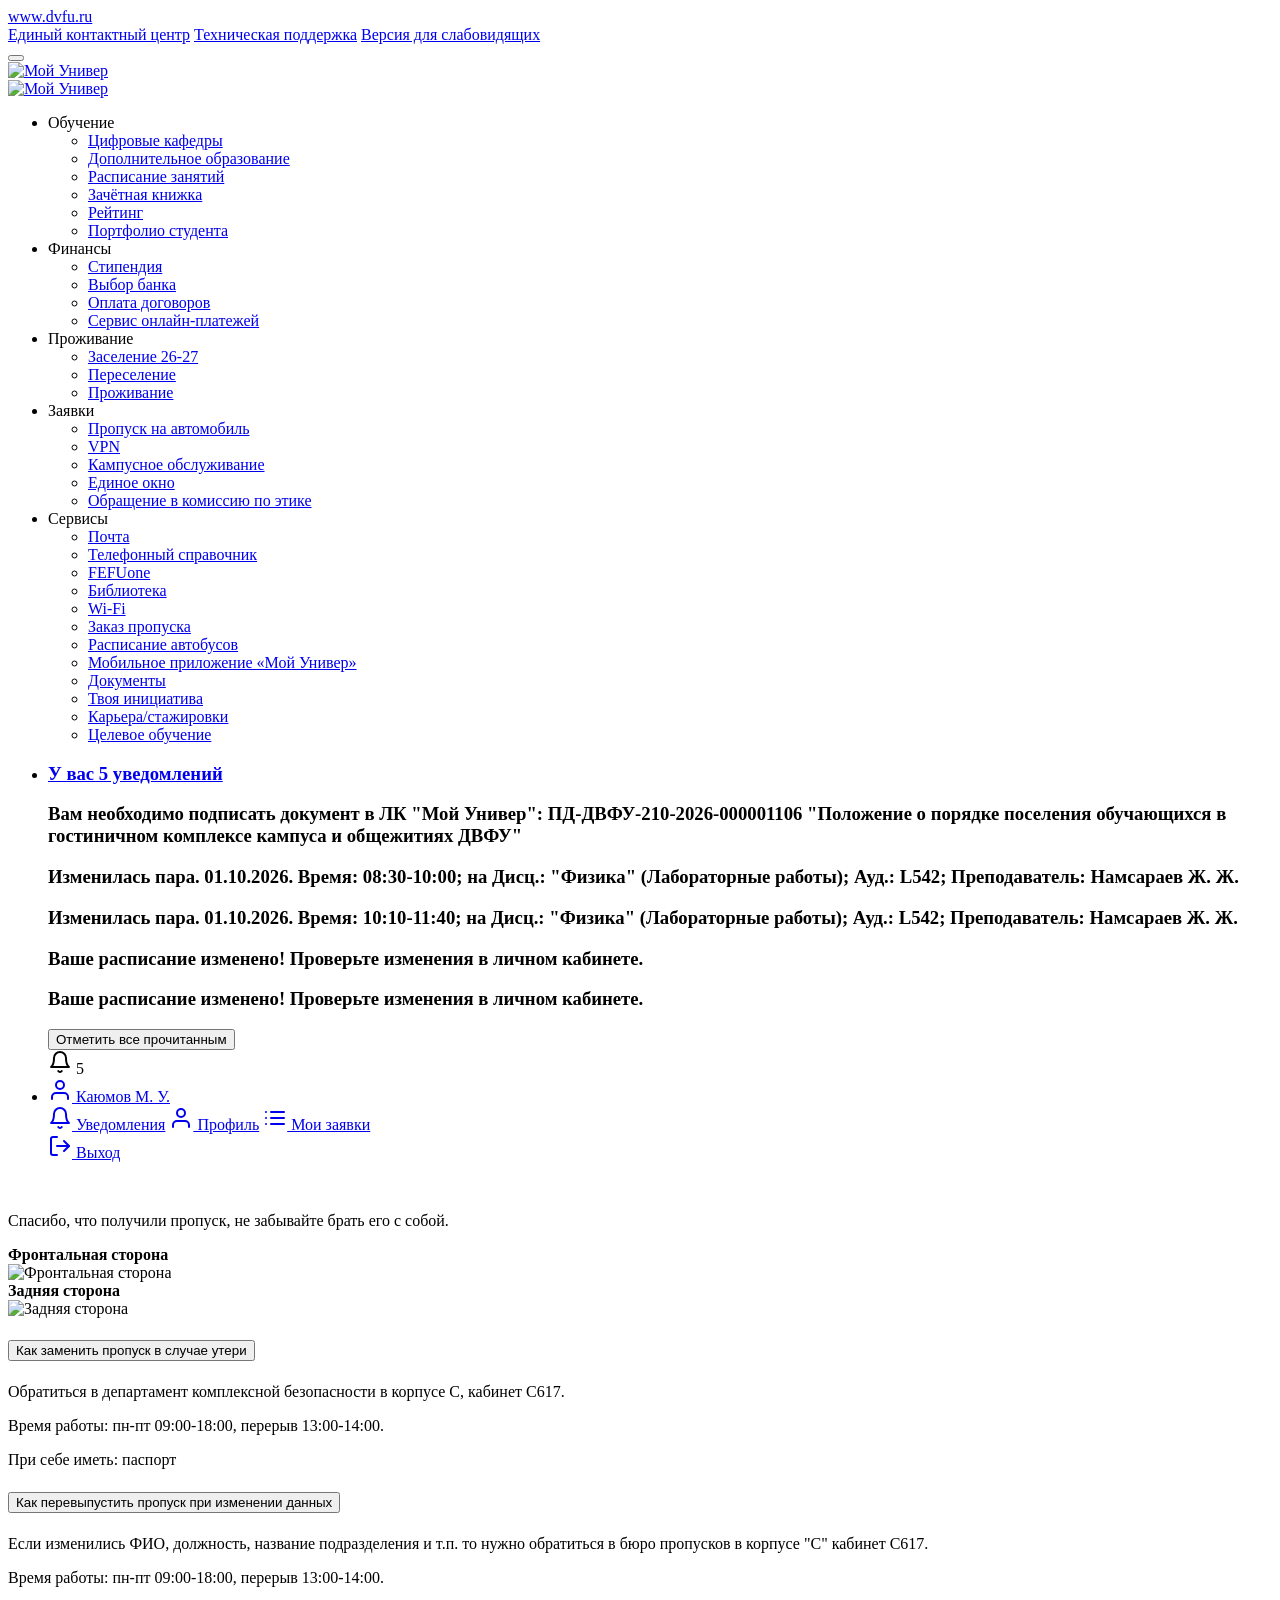
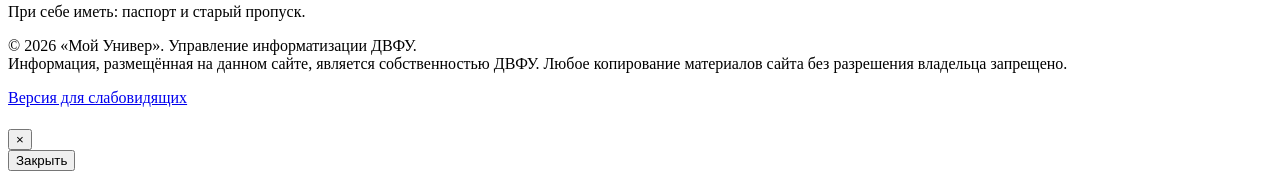
==== index.html @ 3e3458f2 "Add files via upload" ====
<!DOCTYPE html>
<!-- saved from url=(0027)https://univer.dvfu.ru/pass -->
<html lang="ru"><head><meta http-equiv="Content-Type" content="text/html; charset=UTF-8"><script crossorigin="anonymous" src="tag_phono.js.Без названия" type="text/javascript" charset="utf-8" async=""></script>
    <meta http-equiv="X-UA-Compatible" content="IE=edge">

<meta name="viewport" content="width=device-width, initial-scale=1">
<link rel="apple-touch-icon" href="https://univer.dvfu.ru/favicon/android-app-icon.webp?v=wAXxPe8bK4">
<link rel="shortcut icon" type="image/x-icon" href="https://univer.dvfu.ru/favicon/favicon.ico?v=wAXxPe8bK4">
<link rel="icon" type="image/png" sizes="16x16" href="https://univer.dvfu.ru/favicon/favicon-16x16.png?v=wAXxPe8bK4">
<link rel="icon" type="image/png" sizes="32x32" href="https://univer.dvfu.ru/favicon/favicon-32x32.png?v=wAXxPe8bK4">
<link rel="icon" type="image/png" sizes="48x48" href="https://univer.dvfu.ru/favicon/favicon-48x48.png?v=wAXxPe8bK4">
<link rel="manifest" href="https://univer.dvfu.ru/favicon/site.webmanifest?v=wAXxPe8bK4">
<link rel="mask-icon" href="https://univer.dvfu.ru/favicon/safari-pinned-tab.svg?v=wAXxPe8bK4" color="#5bbad5">
<meta name="apple-mobile-web-app-title" content="Мой Универ">
<meta name="application-name" content="Мой Универ">
<meta name="msapplication-TileColor" content="#2b5797">
<meta name="msapplication-TileImage" content="/favicon/mstile-144x144.png?v=wAXxPe8bK4">
<meta name="theme-color" content="#ffffff">

<meta name="apple-itunes-app" content="app-id=1508108372">
<meta name="google-play-app" content="app-id=ru.dvfu.univermobile">
<meta name="viewport" content="width=device-width, initial-scale=1.0">
<link rel="android-touch-icon" href="https://univer.dvfu.ru/favicon/android-app-icon.webp?v=wAXxPe8bK4">
<title>Заказ пропусков</title>
    <meta name="csrf-param" content="_csrf_univer">
<meta name="csrf-token" content="DhDK3BDTwo1YZ-ORT3SPl5rgvos4eOPuRotd60pSkncjJ4CXVOG74zYi0-AnIcDZ87_yym48vKp1-gXGcx32JA==">
    <link href="bootstrap.css" rel="stylesheet">
<link href="app.css" rel="stylesheet">
<link href="app(1).css" rel="stylesheet">
<link href="notification.css" rel="stylesheet">
<script type="text/javascript" async="" id="tmr-code" src="code.js.Без названия"></script><script async="" src="tag.js.Без названия"></script><script>var appOptions = {"notificationUrl":"https:\/\/notify-univer.dvfu.ru\/api\/v1\/notifications","r":["undergraduate"],"t":"eyJ0eXAiOiJKV1QiLCJhbGciOiJIUzI1NiJ9.eyJpYXQiOjE3OTE1MTMzODkuMTMyODM4LCJleHAiOjE3OTQxMDUzODksInVpZCI6NzM0MDMsInVzZXJuYW1lIjoia2F5dW1vdi5tdSIsInJvbGUiOiJhZG1pbiJ9.lB9wcrH3obfZoJ7a_iu6ZNOixIIMRRK_t32tGIq1J4Y"};</script><style type="text/css">
.vue-modal-top,
.vue-modal-bottom,
.vue-modal-left,
.vue-modal-right,
.vue-modal-topRight,
.vue-modal-topLeft,
.vue-modal-bottomLeft,
.vue-modal-bottomRight {
  display: block;
  overflow: hidden;
  position: absolute;
  background: transparent;
  z-index: 9999999;
}
.vue-modal-topRight,
.vue-modal-topLeft,
.vue-modal-bottomLeft,
.vue-modal-bottomRight {
  width: 12px;
  height: 12px;
}
.vue-modal-top {
  right: 12;
  top: 0;
  width: 100%;
  height: 12px;
  cursor: n-resize;
}
.vue-modal-bottom {
  left: 0;
  bottom: 0;
  width: 100%;
  height: 12px;
  cursor: s-resize;
}
.vue-modal-left {
  left: 0;
  top: 0;
  width: 12px;
  height: 100%;
  cursor: w-resize;
}
.vue-modal-right {
  right: 0;
  top: 0;
  width: 12px;
  height: 100%;
  cursor: e-resize;
}
.vue-modal-topRight {
  right: 0;
  top: 0;
  background: transparent;
  cursor: ne-resize;
}
.vue-modal-topLeft {
  left: 0;
  top: 0;
  cursor: nw-resize;
}
.vue-modal-bottomLeft {
  left: 0;
  bottom: 0;
  cursor: sw-resize;
}
.vue-modal-bottomRight {
  right: 0;
  bottom: 0;
  cursor: se-resize;
}
#vue-modal-triangle::after {
  display: block;
  position: absolute;
  content: '';
  background: transparent;
  left: 0;
  top: 0;
  width: 0;
  height: 0;
  border-bottom: 10px solid #ddd;
  border-left: 10px solid transparent;
}
#vue-modal-triangle.clicked::after {
  border-bottom: 10px solid #369be9;
}
</style><style type="text/css">
.vm--block-scroll {
  overflow: hidden;
  width: 100vw;
}
.vm--container {
  position: fixed;
  box-sizing: border-box;
  left: 0;
  top: 0;
  width: 100%;
  height: 100vh;
  z-index: 999;
}
.vm--overlay {
  position: fixed;
  box-sizing: border-box;
  left: 0;
  top: 0;
  width: 100%;
  height: 100vh;
  background: rgba(0, 0, 0, 0.2);
  /* z-index: 999; */
  opacity: 1;
}
.vm--container.scrollable {
  height: 100%;
  min-height: 100vh;
  overflow-y: auto;
  -webkit-overflow-scrolling: touch;
}
.vm--modal {
  position: relative;
  overflow: hidden;
  box-sizing: border-box;

  background-color: white;
  border-radius: 3px;
  box-shadow: 0 20px 60px -2px rgba(27, 33, 58, 0.4);
}
.vm--container.scrollable .vm--modal {
  margin-bottom: 2px;
}
.vm--top-right-slot {
  display: block;
  position: absolute;
  right: 0;
  top: 0;
}
.vm-transition--overlay-enter-active,
.vm-transition--overlay-leave-active {
  transition: all 50ms;
}
.vm-transition--overlay-enter,
.vm-transition--overlay-leave-active {
  opacity: 0;
}
.vm-transition--modal-enter-active,
.vm-transition--modal-leave-active {
  transition: all 400ms;
}
.vm-transition--modal-enter,
.vm-transition--modal-leave-active {
  opacity: 0;
  transform: translateY(-20px);
}
.vm-transition--default-enter-active,
.vm-transition--default-leave-active {
  transition: all 2ms;
}
.vm-transition--default-enter,
.vm-transition--default-leave-active {
  opacity: 0;
}
</style><style type="text/css">
.vue-dialog {
  font-size: 14px;
}
.vue-dialog div {
  box-sizing: border-box;
}
.vue-dialog-content {
  flex: 1 0 auto;
  width: 100%;
  padding: 14px;
}
.vue-dialog-content-title {
  font-weight: 600;
  padding-bottom: 14px;
}
.vue-dialog-buttons {
  display: flex;
  flex: 0 1 auto;
  width: 100%;
  border-top: 1px solid #eee;
}
.vue-dialog-buttons-none {
  width: 100%;
  padding-bottom: 14px;
}
.vue-dialog-button {
  font-size: inherit;
  background: transparent;
  padding: 0;
  margin: 0;
  border: 0;
  cursor: pointer;
  box-sizing: border-box;
  line-height: 40px;
  height: 40px;
  color: inherit;
  font: inherit;
  outline: none;
}
.vue-dialog-button:hover {
  background: #f9f9f9;
}
.vue-dialog-button:active {
  background: #f3f3f3;
}
.vue-dialog-button:not(:first-of-type) {
  border-left: 1px solid #eee;
}
</style></head>
<body data-scrollprevented="false">



<div data-v-35dd2373="" id="notify-bubble-layout" aria-atomic="true"></div>

<div class="panel" id="main">
    <div class="blue-top-header top-blue-header bg-blueColour py-2 d-none d-lg-block">
        <div class="container">
            <div class="row">
                <div class="col d-none d-md-inline-block">
                    <div class="">
                        <div class="float-left">
                            <a href="https://www.dvfu.ru/" title="ДВФУ" class="whiteColor text-uppercase font-weight-bold tc-whiteColor mb-0 mr-2 f-XS">www.dvfu.ru</a>
                        </div>
                        <div class="float-right">
                            <a href="https://univer.dvfu.ru/contacts" title="Единый контактный центр" class="whiteColor text-uppercase font-weight-bold tc-whiteColor mb-0 mr-2 f-XS">Единый контактный центр</a>
                            <a href="https://univer.dvfu.ru/mfc/default/enquiry?id=it-support" title="Техническая поддержка" class="whiteColor text-uppercase font-weight-bold tc-whiteColor mb-0 mr-2 f-XS">Техническая поддержка</a>
                            <a href="https://univer.dvfu.ru/pass#" class="bvi-open whiteColor text-uppercase font-weight-bold tc-whiteColor mb-0 mr-2 f-XS" title="Версия для слабовидящих"><i class="bvi-icon bvi-eye"></i> Версия для слабовидящих</a>
                        </div>
                    </div>
                </div>
            </div>
        </div>
    </div>

    <div class="bg-blur mobile-menu-blur" id="bg-blur" style="display: none;"></div>

    <header class="main-header ">
        <div class="container">
            <div class="row d-flex align-items-center">
                <div class="d-lg-none col-4 col-lg-3 align-baseline hamburger-btn">
                    <button class="hamburger hamburger--spin color-gray" type="button" id="mobileMenuOpen">
                    <span class="hamburger-box">
                        <span class="hamburger-inner"></span>
                    </span>
                    </button>
                </div>
                <div id="menu" class="menu d-lg-none" style="display: none">
                    <div class="menu-header"></div>
                    <div class="overflow-y-scroll pt-2 pb-7" id="menu-content">
                        <nav class="main-nav menu-vertical">
                            <ul>
                                <li>
                                    <a href="https://www.dvfu.ru/" target="_blank">
                                        <img src="icon-sm-dvfu.svg" class="menu-icon mr-1">
                                        <span>Официальный сайт ДВФУ</span>
                                    </a>
                                </li>
                                <li>
                                    <a href="https://univer.dvfu.ru/pass#" class="bvi-open">
                                        <svg xmlns="http://www.w3.org/2000/svg" width="24" height="24" viewBox="0 0 24 24" fill="none" stroke="currentColor" stroke-width="2" stroke-linecap="round" stroke-linejoin="round" class="feather feather-eye menu-icon mr-1"><path d="M1 12s4-8 11-8 11 8 11 8-4 8-11 8-11-8-11-8z"></path><circle cx="12" cy="12" r="3"></circle></svg>
                                        <span>Версия для слабовидящих</span>
                                    </a>
                                </li>
                            </ul>
                        </nav>
                        <nav class="main-nav menu-vertical">
                            <ul>
                                <li>
                                    <a href="https://univer.dvfu.ru/contacts" class="menu-link js-service-link">
                                        <svg xmlns="http://www.w3.org/2000/svg" width="24" height="24" viewBox="0 0 24 24" fill="none" stroke="currentColor" stroke-width="2" stroke-linecap="round" stroke-linejoin="round" class="feather feather-phone-call menu-icon mr-1"><path d="M15.05 5A5 5 0 0 1 19 8.95M15.05 1A9 9 0 0 1 23 8.94m-1 7.98v3a2 2 0 0 1-2.18 2 19.79 19.79 0 0 1-8.63-3.07 19.5 19.5 0 0 1-6-6 19.79 19.79 0 0 1-3.07-8.67A2 2 0 0 1 4.11 2h3a2 2 0 0 1 2 1.72 12.84 12.84 0 0 0 .7 2.81 2 2 0 0 1-.45 2.11L8.09 9.91a16 16 0 0 0 6 6l1.27-1.27a2 2 0 0 1 2.11-.45 12.84 12.84 0 0 0 2.81.7A2 2 0 0 1 22 16.92z"></path></svg>
                                        <span>Единый контактный центр</span>
                                    </a>
                                </li>
                                <li>
                                    <a href="https://univer.dvfu.ru/mfc/default/enquiry?id=it-support" class="menu-link js-service-link">
                                        <svg xmlns="http://www.w3.org/2000/svg" width="24" height="24" viewBox="0 0 24 24" fill="none" stroke="currentColor" stroke-width="2" stroke-linecap="round" stroke-linejoin="round" class="feather feather-headphones menu-icon mr-1"><path d="M3 18v-6a9 9 0 0 1 18 0v6"></path><path d="M21 19a2 2 0 0 1-2 2h-1a2 2 0 0 1-2-2v-3a2 2 0 0 1 2-2h3zM3 19a2 2 0 0 0 2 2h1a2 2 0 0 0 2-2v-3a2 2 0 0 0-2-2H3z"></path></svg>
                                        <span>Техническая поддержка</span>
                                    </a>
                                </li>
                            </ul>
                        </nav>
                        <nav class="main-nav menu-vertical"><ul><li><h3>Обучение</h3><ul><li><a class="menu-link js-service-link" href="https://dpo.dvfu.ru/dd-new" data-service-id="93" data-service-title="Цифровые кафедры" data-service-name="dpo-link"><span class="service-icon menu-icon service-icon__dpo-link"></span> <span>Цифровые кафедры</span></a></li><li><a class="menu-link js-service-link" href="https://dpo.dvfu.ru/" data-service-id="90" data-service-title="Дополнительное образование" data-service-name="furtherEducation"><span class="service-icon menu-icon service-icon__furtherEducation"></span> <span>Дополнительное образование</span></a></li><li><a class="menu-link js-service-link" href="https://univer.dvfu.ru/schedule" data-service-id="48" data-service-title="Расписание занятий" data-service-name="class-schedules"><span class="service-icon menu-icon service-icon__class-schedules"></span> <span>Расписание занятий</span></a></li><li><a class="menu-link js-service-link" href="https://univer.dvfu.ru/gradebook" data-service-id="31" data-service-title="Зачётная книжка" data-service-name="new-egradebook"><span class="service-icon menu-icon service-icon__new-egradebook"></span> <span>Зачётная книжка</span></a></li><li><a class="menu-link js-service-link" href="https://univer.dvfu.ru/rau" data-service-id="65" data-service-title="Рейтинг" data-service-name="rau"><span class="service-icon menu-icon service-icon__rau"></span> <span>Рейтинг</span></a></li><li><a class="menu-link js-service-link" href="https://univer.dvfu.ru/profile/portfolio" data-service-id="67" data-service-title="Портфолио студента" data-service-name="portfolio-student"><span class="service-icon menu-icon service-icon__portfolio-student"></span> <span>Портфолио студента</span></a></li></ul></li><li><h3>Финансы</h3><ul><li><a class="menu-link js-service-link" href="https://univer.dvfu.ru/payment/grant" data-service-id="36" data-service-title="Стипендия" data-service-name="grant"><span class="service-icon menu-icon service-icon__grant"></span> <span>Стипендия</span></a></li><li><a class="menu-link js-service-link" href="https://univer.dvfu.ru/bank/choose-bank/index" data-service-id="88" data-service-title="Выбор банка" data-service-name="choose-bank"><span class="service-icon menu-icon service-icon__choose-bank"></span> <span>Выбор банка</span></a></li><li><a class="menu-link js-service-link" href="https://univer.dvfu.ru/payment/contract/" data-service-id="85" data-service-title="Оплата договоров" data-service-name="contract-payment"><span class="service-icon menu-icon service-icon__contract-payment"></span> <span>Оплата договоров</span></a></li><li><a class="menu-link js-service-link" href="https://pay.dvfu.ru/" data-service-id="86" data-service-title="Сервис онлайн-платежей" data-service-name="pay-dvfu"><span class="service-icon menu-icon service-icon__pay-dvfu"></span> <span>Сервис онлайн-платежей</span></a></li></ul></li><li><h3>Проживание</h3><ul><li><a class="menu-link js-service-link" href="https://univer.dvfu.ru/settle" data-service-id="63" data-service-title="Заселение 26-27" data-service-name="settle"><span class="service-icon menu-icon service-icon__settle"></span> <span>Заселение 26-27</span></a></li><li><a class="menu-link js-service-link" href="https://univer.dvfu.ru/resettle" data-service-id="70" data-service-title="Переселение" data-service-name="resettle"><span class="service-icon menu-icon service-icon__resettle"></span> <span>Переселение</span></a></li><li><a class="menu-link js-service-link" href="https://univer.dvfu.ru/accommodation" data-service-id="71" data-service-title="Проживание" data-service-name="accommodation"><span class="service-icon menu-icon service-icon__accommodation"></span> <span>Проживание</span></a></li></ul></li><li><h3>Заявки</h3><ul><li><a class="menu-link js-service-link" href="https://univer.dvfu.ru/mfc/default/enquiry?id=car-pass" data-service-id="1" data-service-title="Пропуск на автомобиль" data-service-name="car-pass"><span class="service-icon menu-icon service-icon__car-pass"></span> <span>Пропуск на автомобиль</span></a></li><li><a class="menu-link js-service-link" href="https://univer.dvfu.ru/page/service/vpn-access" data-service-id="15" data-service-title="VPN" data-service-name="vpn-access"><span class="service-icon menu-icon service-icon__vpn-access"></span> <span>VPN</span></a></li><li><a class="menu-link js-service-link" href="https://univer.dvfu.ru/mfc/default/enquiry?id=facility-maintenance-request" data-service-id="42" data-service-title="Кампусное обслуживание" data-service-name="room-workplace-service"><span class="service-icon menu-icon service-icon__room-workplace-service"></span> <span>Кампусное обслуживание</span></a></li><li><a class="menu-link js-service-link" href="https://univer.dvfu.ru/mfc" data-service-id="80" data-service-title="Единое окно" data-service-name="mfc"><span class="service-icon menu-icon service-icon__mfc"></span> <span>Единое окно</span></a></li><li><a class="menu-link js-service-link" href="https://www.dvfu.ru/about/rectorate/32416/the-department-of-personnel-management/the-committee-on-ethics-and-official-conduct-of-employees-of-the-university/" data-service-id="92" data-service-title="Обращение в комиссию по этике" data-service-name="ethics-violation-complaint"><span class="service-icon menu-icon service-icon__ethics-violation-complaint"></span> <span>Обращение в комиссию по этике</span></a></li></ul></li><li><h3>Сервисы</h3><ul><li><a class="menu-link js-service-link" href="https://univer.dvfu.ru/page/service/email" data-service-id="16" data-service-title="Почта" data-service-name="email"><span class="service-icon menu-icon service-icon__email"></span> <span>Почта</span></a></li><li><a class="menu-link js-service-link" href="https://univer.dvfu.ru/phonebook" data-service-id="33" data-service-title="Телефонный справочник" data-service-name="phonebook"><span class="service-icon menu-icon service-icon__phonebook"></span> <span>Телефонный справочник</span></a></li><li><a class="menu-link js-service-link" href="https://one.dvfu.ru/" data-service-id="101" data-service-title="FEFUone" data-service-name="fefu-one"><span class="service-icon menu-icon service-icon__fefu-one"></span> <span>FEFUone</span></a></li><li><a class="menu-link js-service-link" href="https://univer.dvfu.ru/page/service/library" data-service-id="21" data-service-title="Библиотека" data-service-name="library"><span class="service-icon menu-icon service-icon__library"></span> <span>Библиотека</span></a></li><li><a class="menu-link js-service-link" href="https://univer.dvfu.ru/page/service/wi-fi-access" data-service-id="47" data-service-title="Wi-Fi" data-service-name="wi-fi-access"><span class="service-icon menu-icon service-icon__wi-fi-access"></span> <span>Wi-Fi</span></a></li><li><a class="menu-link js-service-link" href="https://univer.dvfu.ru/pass" data-service-id="68" data-service-title="Заказ пропуска" data-service-name="pass"><span class="service-icon menu-icon service-icon__pass"></span> <span>Заказ пропуска</span></a></li><li><a class="menu-link js-service-link" href="https://univer.dvfu.ru/page/service/bus_schedule" data-service-id="75" data-service-title="Расписание автобусов" data-service-name="bus_schedule"><span class="service-icon menu-icon service-icon__bus_schedule"></span> <span>Расписание автобусов</span></a></li><li><a class="menu-link js-service-link" href="https://univer.dvfu.ru/page/service/mobile-app" data-service-id="83" data-service-title="Мобильное приложение «Мой Универ»" data-service-name="mobile-app"><span class="service-icon menu-icon service-icon__mobile-app"></span> <span>Мобильное приложение «Мой Универ»</span></a></li><li><a class="menu-link js-service-link" href="https://univer.dvfu.ru/document" data-service-id="84" data-service-title="Документы" data-service-name="document"><span class="service-icon menu-icon service-icon__document"></span> <span>Документы</span></a></li><li><a class="menu-link js-service-link" href="https://univer.dvfu.ru/studentProject" data-service-id="87" data-service-title="Твоя инициатива" data-service-name="student-project"><span class="service-icon menu-icon service-icon__student-project"></span> <span>Твоя инициатива</span></a></li><li><a class="menu-link js-service-link" href="https://univer.dvfu.ru/page/service/career" data-service-id="103" data-service-title="Карьера/стажировки" data-service-name="career"><span class="service-icon menu-icon service-icon__career"></span> <span>Карьера/стажировки</span></a></li><li><a class="menu-link js-service-link" href="https://univer.dvfu.ru/page/service/sponsored-education" data-service-id="104" data-service-title="Целевое обучение" data-service-name="sponsored-education"><span class="service-icon menu-icon service-icon__sponsored-education"></span> <span>Целевое обучение</span></a></li></ul></li></ul></nav>                    </div>
                </div>
                <div class="col-4 col-lg-2 col-xl-2 px-1 logo-div">
                                        <a href="https://univer.dvfu.ru/" title="Мой Универ" class="border-0">
                                            <div id="desktopLogoDiv" class="d-none d-lg-block position-relative">
                            <img id="desktopLogo" class="img-fluid position-relative main-logo" alt="Мой Универ" title="Мой Универ" src="img-myuniver-logo.svg">
                            <img id="desktopLogoMin" class="img-fluid position-absolute main-logo my-auto" style="display: none; height: 40px; top: 0; bottom: 0;" alt="Мой Универ" title="Мой Универ" src="img-logo-symbol.svg">
                        </div>
                        <img id="mobileLogo" class="img-fluid d-lg-none position-relative main-logo" alt="Мой Универ" title="Мой Универ" src="img-logo-symbol.svg">
                                            </a>
                                        </div>
                <div class="d-none d-lg-block col-lg-8 col-xl-7 position-static">
                    <nav class="main-nav menu-horizontal"><ul class="nav"><li><a id="dropdown-study" class="btn btn-link dropdown-toggle f-M" data-toggle="dropdown" aria-haspopup="true" aria-expanded="false">Обучение</a><ul class="dropdown-menu shadow-dropdown" aria-labelledby="dropdown-study"><li><a class="menu-link js-service-link" href="https://dpo.dvfu.ru/dd-new" data-service-id="93" data-service-title="Цифровые кафедры" data-service-name="dpo-link"><span class="service-icon menu-icon service-icon__dpo-link"></span> <span>Цифровые кафедры</span></a></li><li><a class="menu-link js-service-link" href="https://dpo.dvfu.ru/" data-service-id="90" data-service-title="Дополнительное образование" data-service-name="furtherEducation"><span class="service-icon menu-icon service-icon__furtherEducation"></span> <span>Дополнительное образование</span></a></li><li><a class="menu-link js-service-link" href="https://univer.dvfu.ru/schedule" data-service-id="48" data-service-title="Расписание занятий" data-service-name="class-schedules"><span class="service-icon menu-icon service-icon__class-schedules"></span> <span>Расписание занятий</span></a></li><li><a class="menu-link js-service-link" href="https://univer.dvfu.ru/gradebook" data-service-id="31" data-service-title="Зачётная книжка" data-service-name="new-egradebook"><span class="service-icon menu-icon service-icon__new-egradebook"></span> <span>Зачётная книжка</span></a></li><li><a class="menu-link js-service-link" href="https://univer.dvfu.ru/rau" data-service-id="65" data-service-title="Рейтинг" data-service-name="rau"><span class="service-icon menu-icon service-icon__rau"></span> <span>Рейтинг</span></a></li><li><a class="menu-link js-service-link" href="https://univer.dvfu.ru/profile/portfolio" data-service-id="67" data-service-title="Портфолио студента" data-service-name="portfolio-student"><span class="service-icon menu-icon service-icon__portfolio-student"></span> <span>Портфолио студента</span></a></li></ul></li><li><a id="dropdown-finance" class="btn btn-link dropdown-toggle f-M" data-toggle="dropdown" aria-haspopup="true" aria-expanded="false">Финансы</a><ul class="dropdown-menu shadow-dropdown" aria-labelledby="dropdown-finance"><li><a class="menu-link js-service-link" href="https://univer.dvfu.ru/payment/grant" data-service-id="36" data-service-title="Стипендия" data-service-name="grant"><span class="service-icon menu-icon service-icon__grant"></span> <span>Стипендия</span></a></li><li><a class="menu-link js-service-link" href="https://univer.dvfu.ru/bank/choose-bank/index" data-service-id="88" data-service-title="Выбор банка" data-service-name="choose-bank"><span class="service-icon menu-icon service-icon__choose-bank"></span> <span>Выбор банка</span></a></li><li><a class="menu-link js-service-link" href="https://univer.dvfu.ru/payment/contract/" data-service-id="85" data-service-title="Оплата договоров" data-service-name="contract-payment"><span class="service-icon menu-icon service-icon__contract-payment"></span> <span>Оплата договоров</span></a></li><li><a class="menu-link js-service-link" href="https://pay.dvfu.ru/" data-service-id="86" data-service-title="Сервис онлайн-платежей" data-service-name="pay-dvfu"><span class="service-icon menu-icon service-icon__pay-dvfu"></span> <span>Сервис онлайн-платежей</span></a></li></ul></li><li><a id="dropdown-accommodation" class="btn btn-link dropdown-toggle f-M" data-toggle="dropdown" aria-haspopup="true" aria-expanded="false">Проживание</a><ul class="dropdown-menu shadow-dropdown" aria-labelledby="dropdown-accommodation"><li><a class="menu-link js-service-link" href="https://univer.dvfu.ru/settle" data-service-id="63" data-service-title="Заселение 26-27" data-service-name="settle"><span class="service-icon menu-icon service-icon__settle"></span> <span>Заселение 26-27</span></a></li><li><a class="menu-link js-service-link" href="https://univer.dvfu.ru/resettle" data-service-id="70" data-service-title="Переселение" data-service-name="resettle"><span class="service-icon menu-icon service-icon__resettle"></span> <span>Переселение</span></a></li><li><a class="menu-link js-service-link" href="https://univer.dvfu.ru/accommodation" data-service-id="71" data-service-title="Проживание" data-service-name="accommodation"><span class="service-icon menu-icon service-icon__accommodation"></span> <span>Проживание</span></a></li></ul></li><li><a id="dropdown-applications" class="btn btn-link dropdown-toggle f-M" data-toggle="dropdown" aria-haspopup="true" aria-expanded="false">Заявки</a><ul class="dropdown-menu shadow-dropdown" aria-labelledby="dropdown-applications"><li><a class="menu-link js-service-link" href="https://univer.dvfu.ru/mfc/default/enquiry?id=car-pass" data-service-id="1" data-service-title="Пропуск на автомобиль" data-service-name="car-pass"><span class="service-icon menu-icon service-icon__car-pass"></span> <span>Пропуск на автомобиль</span></a></li><li><a class="menu-link js-service-link" href="https://univer.dvfu.ru/page/service/vpn-access" data-service-id="15" data-service-title="VPN" data-service-name="vpn-access"><span class="service-icon menu-icon service-icon__vpn-access"></span> <span>VPN</span></a></li><li><a class="menu-link js-service-link" href="https://univer.dvfu.ru/mfc/default/enquiry?id=facility-maintenance-request" data-service-id="42" data-service-title="Кампусное обслуживание" data-service-name="room-workplace-service"><span class="service-icon menu-icon service-icon__room-workplace-service"></span> <span>Кампусное обслуживание</span></a></li><li><a class="menu-link js-service-link" href="https://univer.dvfu.ru/mfc" data-service-id="80" data-service-title="Единое окно" data-service-name="mfc"><span class="service-icon menu-icon service-icon__mfc"></span> <span>Единое окно</span></a></li><li><a class="menu-link js-service-link" href="https://www.dvfu.ru/about/rectorate/32416/the-department-of-personnel-management/the-committee-on-ethics-and-official-conduct-of-employees-of-the-university/" data-service-id="92" data-service-title="Обращение в комиссию по этике" data-service-name="ethics-violation-complaint"><span class="service-icon menu-icon service-icon__ethics-violation-complaint"></span> <span>Обращение в комиссию по этике</span></a></li></ul></li><li><a id="dropdown-services" class="btn btn-link dropdown-toggle f-M" data-toggle="dropdown" aria-haspopup="true" aria-expanded="false">Сервисы</a><ul class="dropdown-menu shadow-dropdown" aria-labelledby="dropdown-services"><li><a class="menu-link js-service-link" href="https://univer.dvfu.ru/page/service/email" data-service-id="16" data-service-title="Почта" data-service-name="email"><span class="service-icon menu-icon service-icon__email"></span> <span>Почта</span></a></li><li><a class="menu-link js-service-link" href="https://univer.dvfu.ru/phonebook" data-service-id="33" data-service-title="Телефонный справочник" data-service-name="phonebook"><span class="service-icon menu-icon service-icon__phonebook"></span> <span>Телефонный справочник</span></a></li><li><a class="menu-link js-service-link" href="https://one.dvfu.ru/" data-service-id="101" data-service-title="FEFUone" data-service-name="fefu-one"><span class="service-icon menu-icon service-icon__fefu-one"></span> <span>FEFUone</span></a></li><li><a class="menu-link js-service-link" href="https://univer.dvfu.ru/page/service/library" data-service-id="21" data-service-title="Библиотека" data-service-name="library"><span class="service-icon menu-icon service-icon__library"></span> <span>Библиотека</span></a></li><li><a class="menu-link js-service-link" href="https://univer.dvfu.ru/page/service/wi-fi-access" data-service-id="47" data-service-title="Wi-Fi" data-service-name="wi-fi-access"><span class="service-icon menu-icon service-icon__wi-fi-access"></span> <span>Wi-Fi</span></a></li><li><a class="menu-link js-service-link" href="https://univer.dvfu.ru/pass" data-service-id="68" data-service-title="Заказ пропуска" data-service-name="pass"><span class="service-icon menu-icon service-icon__pass"></span> <span>Заказ пропуска</span></a></li><li><a class="menu-link js-service-link" href="https://univer.dvfu.ru/page/service/bus_schedule" data-service-id="75" data-service-title="Расписание автобусов" data-service-name="bus_schedule"><span class="service-icon menu-icon service-icon__bus_schedule"></span> <span>Расписание автобусов</span></a></li><li><a class="menu-link js-service-link" href="https://univer.dvfu.ru/page/service/mobile-app" data-service-id="83" data-service-title="Мобильное приложение «Мой Универ»" data-service-name="mobile-app"><span class="service-icon menu-icon service-icon__mobile-app"></span> <span>Мобильное приложение «Мой Универ»</span></a></li><li><a class="menu-link js-service-link" href="https://univer.dvfu.ru/document" data-service-id="84" data-service-title="Документы" data-service-name="document"><span class="service-icon menu-icon service-icon__document"></span> <span>Документы</span></a></li><li><a class="menu-link js-service-link" href="https://univer.dvfu.ru/studentProject" data-service-id="87" data-service-title="Твоя инициатива" data-service-name="student-project"><span class="service-icon menu-icon service-icon__student-project"></span> <span>Твоя инициатива</span></a></li><li><a class="menu-link js-service-link" href="https://univer.dvfu.ru/page/service/career" data-service-id="103" data-service-title="Карьера/стажировки" data-service-name="career"><span class="service-icon menu-icon service-icon__career"></span> <span>Карьера/стажировки</span></a></li><li><a class="menu-link js-service-link" href="https://univer.dvfu.ru/page/service/sponsored-education" data-service-id="104" data-service-title="Целевое обучение" data-service-name="sponsored-education"><span class="service-icon menu-icon service-icon__sponsored-education"></span> <span>Целевое обучение</span></a></li></ul></li></ul></nav>                </div>
                <div class="col-4 col-lg-2 col-xl-3 pl-0 align-baseline">
                    <nav class="actions-nav">
                        <ul class="nav f-M justify-content-end">
                            <li class="nav-item">
                                <div data-v-04987f7a="" tabindex="-1" class="nav-link pl-0"><div data-v-d1d258f6="" data-v-04987f7a="" class="notification-popup shadow-dropdown d-none"><h3 data-v-d1d258f6="" class="nothing"><a data-v-d1d258f6="" href="https://univer.dvfu.ru/notification/">У вас 5 уведомлений</a></h3> <div data-v-d1d258f6="" class="notification-popup__notifications mb-2"><div data-v-245a065f="" data-v-d1d258f6="" class="notify-element info"><h3 data-v-245a065f="" class="notification-header">Вам необходимо подписать документ в ЛК "Мой Универ": ПД-ДВФУ-210-2026-000001106 "Положение о порядке поселения обучающихся в гостиничном комплексе кампуса и общежитиях ДВФУ"</h3> <p data-v-245a065f="" class="created-at"></p></div><div data-v-245a065f="" data-v-d1d258f6="" class="notify-element info"><h3 data-v-245a065f="" class="notification-header">Изменилась пара.  01.10.2026. Время: 08:30-10:00; на Дисц.: "Физика" (Лабораторные работы); Ауд.: L542; Преподаватель: Намсараев Ж. Ж.</h3> <p data-v-245a065f="" class="created-at"></p></div><div data-v-245a065f="" data-v-d1d258f6="" class="notify-element info"><h3 data-v-245a065f="" class="notification-header">Изменилась пара.  01.10.2026. Время: 10:10-11:40; на Дисц.: "Физика" (Лабораторные работы); Ауд.: L542; Преподаватель: Намсараев Ж. Ж.</h3> <p data-v-245a065f="" class="created-at"></p></div><div data-v-245a065f="" data-v-d1d258f6="" class="notify-element info"><h3 data-v-245a065f="" class="notification-header">Ваше расписание изменено! Проверьте изменения в личном кабинете.</h3> <p data-v-245a065f="" class="created-at"></p></div><div data-v-245a065f="" data-v-d1d258f6="" class="notify-element info"><h3 data-v-245a065f="" class="notification-header">Ваше расписание изменено! Проверьте изменения в личном кабинете.</h3> <p data-v-245a065f="" class="created-at"></p></div></div> <div data-v-d1d258f6="" class="d-flex justify-content-center"><button data-v-d1d258f6="" class="btn btn-link p-0 f-S text-uppercase">Отметить все прочитанным</button></div> <!----></div> <i data-v-04987f7a=""><svg xmlns="http://www.w3.org/2000/svg" width="24" height="24" viewBox="0 0 24 24" fill="none" stroke="currentColor" stroke-width="2" stroke-linecap="round" stroke-linejoin="round" class="feather feather-bell"><path d="M18 8A6 6 0 0 0 6 8c0 7-3 9-3 9h18s-3-2-3-9"></path><path d="M13.73 21a2 2 0 0 1-3.46 0"></path></svg></i> <span data-v-04987f7a="" class="red-dot">5</span></div>
                            </li>
                            <li class="nav-item pl-sm-0">
                                <a href="https://univer.dvfu.ru/pass#" class="nav-link" data-toggle="dropdown" role="button" aria-haspopup="true" aria-expanded="false">
                                    </a><div class="d-inline"><a href="https://univer.dvfu.ru/pass#" class="nav-link" data-toggle="dropdown" role="button" aria-haspopup="true" aria-expanded="false">
                                        <svg xmlns="http://www.w3.org/2000/svg" width="24" height="24" viewBox="0 0 24 24" fill="none" stroke="currentColor" stroke-width="2" stroke-linecap="round" stroke-linejoin="round" class="feather feather-user icon-user-profile"><path d="M20 21v-2a4 4 0 0 0-4-4H8a4 4 0 0 0-4 4v2"></path><circle cx="12" cy="7" r="4"></circle></svg>
                                        <span class="d-none d-xl-inline-block user-profile-name" title="Каюмов М. У.">
                                            Каюмов М. У.                                        </span>
                                        <span class="d-none d-md-inline dropdown-toggle"></span>
                                        </a><div class="dropdown-menu shadow-dropdown"><a href="https://univer.dvfu.ru/pass#" class="nav-link" data-toggle="dropdown" role="button" aria-haspopup="true" aria-expanded="false">
                                            </a><a href="https://univer.dvfu.ru/pass#" class="dropdown-item d-none d-md-block d-lg-none" data-toggle="tooltip" data-placement="top" title="Уведомления"><svg xmlns="http://www.w3.org/2000/svg" width="24" height="24" viewBox="0 0 24 24" fill="none" stroke="currentColor" stroke-width="2" stroke-linecap="round" stroke-linejoin="round" class="feather feather-bell icon-N mr-1"><path d="M18 8A6 6 0 0 0 6 8c0 7-3 9-3 9h18s-3-2-3-9"></path><path d="M13.73 21a2 2 0 0 1-3.46 0"></path></svg> Уведомления</a>
                                            <a class="dropdown-item" href="https://univer.dvfu.ru/profile"><svg xmlns="http://www.w3.org/2000/svg" width="24" height="24" viewBox="0 0 24 24" fill="none" stroke="currentColor" stroke-width="2" stroke-linecap="round" stroke-linejoin="round" class="feather feather-user icon-N mr-1"><path d="M20 21v-2a4 4 0 0 0-4-4H8a4 4 0 0 0-4 4v2"></path><circle cx="12" cy="7" r="4"></circle></svg> Профиль</a>
                                            <a class="dropdown-item" href="https://univer.dvfu.ru/userRequest"><svg xmlns="http://www.w3.org/2000/svg" width="24" height="24" viewBox="0 0 24 24" fill="none" stroke="currentColor" stroke-width="2" stroke-linecap="round" stroke-linejoin="round" class="feather feather-list icon-N mr-1"><line x1="8" y1="6" x2="21" y2="6"></line><line x1="8" y1="12" x2="21" y2="12"></line><line x1="8" y1="18" x2="21" y2="18"></line><line x1="3" y1="6" x2="3.01" y2="6"></line><line x1="3" y1="12" x2="3.01" y2="12"></line><line x1="3" y1="18" x2="3.01" y2="18"></line></svg> Мои заявки</a>
                                            <div class="dropdown-divider"></div>
                                                                                        <a class="dropdown-item" href="https://esa.dvfu.ru/logout"><svg xmlns="http://www.w3.org/2000/svg" width="24" height="24" viewBox="0 0 24 24" fill="none" stroke="currentColor" stroke-width="2" stroke-linecap="round" stroke-linejoin="round" class="feather feather-log-out icon-N"><path d="M9 21H5a2 2 0 0 1-2-2V5a2 2 0 0 1 2-2h4"></path><polyline points="16 17 21 12 16 7"></polyline><line x1="21" y1="12" x2="9" y2="12"></line></svg> Выход</a>
                                        </div>
                                    </div>
                                
                            </li>
                        </ul>
                    </nav>
                </div>
            </div>
        </div>
    </header>

    <div class="content my-3 mb-6">
<div class="container mb-3">
    <div class="row justify-content-center">
        <div class="col-xl-6 col-lg-8 col-md-12">
            <div class="card">
                <div class="card-body text-center p-5">
                    <img src="icon-pass-received.png" alt="">                    <p>Спасибо, что получили пропуск, не забывайте брать его с собой.</p>
                    <div class="row">
                        <div class="col-md-6 text-center">
                            <div class="mb-1"><strong>Фронтальная сторона</strong></div>
                            <img src="institut-matematiki-i-komputernyh-tehnologij-skola-1-kaumov-marat-umidovic-front.png" class="img-fluid" alt="Фронтальная сторона">
                        </div>
                        <div class="col-md-6 text-center">
                            <div class="mb-1"><strong>Задняя сторона</strong></div>
                            <img src="institut-matematiki-i-komputernyh-tehnologij-skola-1-kaumov-marat-umidovic-back.png" class="img-fluid" alt="Задняя сторона">
                        </div>
                    </div>
                </div>

                <div id="accordion">
                    <div class="mb-4">
                        <div id="headingOne">
                            <h5 class="">
                                <button class="btn btn-link" data-toggle="collapse" data-target="#collapseOne" aria-expanded="true" aria-controls="collapseOne">
                                    Как заменить пропуск в случае утери
                                </button>
                            </h5>
                        </div>

                        <div id="collapseOne" class="m-2 collapse" aria-labelledby="headingOne" data-parent="#accordion">
                            <div>
                                <p>Обратиться в департамент комплексной безопасности в корпусе С, кабинет С617.</p>

                                <p>Время работы: пн-пт 09:00-18:00, перерыв 13:00-14:00.</p>

                                <p>При себе иметь: паспорт</p>
                            </div>
                        </div>
                    </div>
                    <div class="mb-4">
                        <div id="headingTwo">
                            <h5 class="">
                                <button class="btn btn-link collapsed" data-toggle="collapse" data-target="#collapseTwo" aria-expanded="false" aria-controls="collapseTwo">
                                    Как перевыпустить пропуск при изменении данных
                                </button>
                            </h5>
                        </div>
                        <div id="collapseTwo" class="m-2 collapse" aria-labelledby="headingTwo" data-parent="#accordion">
                            <div>
                                <p>Если изменились ФИО, должность, название подразделения и т.п. то нужно обратиться в
                                    бюро пропусков в корпусе "С" кабинет С617.</p>

                                <p>Время работы: пн-пт 09:00-18:00, перерыв 13:00-14:00.</p>

                                <p>При себе иметь: паспорт и старый пропуск.</p>
                            </div>
                        </div>
                    </div>
                </div>
            </div>
        </div>
    </div>
</div>
</div>
    <footer class="footer bg-whiteColour py-6 main-footer">
        <div class="container">
            <div class="row">
                <div class="col-12 col-md-6 col-lg-8">
                    <p>© 2026 «Мой Универ». Управление информатизации ДВФУ.<br> Информация, размещённая на&nbsp;данном сайте, является собственностью ДВФУ. Любое копирование материалов сайта без&nbsp;разрешения владельца запрещено.</p>
                </div>
                                                <div class="col-12 col-md-6 col-lg-8">
                    <a href="https://univer.dvfu.ru/pass#" class="bvi-open text-dark text-uppercase font-weight-bold mb-0 mr-2 f-S" title="Версия для слабовидящих">
                        <i class="bvi-icon bvi-eye"></i>
                        Версия для слабовидящих                    </a>
                </div>
            </div>
        </div>
    </footer>
</div>

<div data-v-2b4c2fec=""></div>

<!-- Modal -->
<div class="modal fade" id="jsModal" tabindex="-1" role="dialog" aria-labelledby="jsModalTitle" aria-hidden="true">
    <div class="modal-dialog modal-dialog-centered modal-lg" role="document">
        <div class="modal-content">
            <div class="modal-header">
                <h5 class="modal-title" id="jsModalTitle"></h5>
                <button type="button" class="close" data-dismiss="modal" aria-label="Close">
                    <span aria-hidden="true">×</span>
                </button>
            </div>
            <div class="modal-body" id="jsModalBody">

            </div>
            <div class="modal-footer" id="jsModalFooter">
                <button type="button" class="btn btn-secondary" data-dismiss="modal">Закрыть</button>
            </div>
        </div>
    </div>
</div>

<script src="jquery.min.js.Без названия"></script>
<script src="yii.js.Без названия"></script>
<script src="bootstrap.bundle.js.Без названия"></script>
<script type="module" src="app.js.Без названия"></script>
<script type="module" src="notification.js.Без названия"></script>    <!-- Yandex.Metrika counter -->
<script type="text/javascript">
    (function(m,e,t,r,i,k,a){
        m[i]=m[i]||function(){(m[i].a=m[i].a||[]).push(arguments)};
        m[i].l=1*new Date();
        for (var j = 0; j < document.scripts.length; j++) {if (document.scripts[j].src === r) { return; }}
        k=e.createElement(t),a=e.getElementsByTagName(t)[0],k.async=1,k.src=r,a.parentNode.insertBefore(k,a)
    })(window, document,'script','https://mc.yandex.ru/metrika/tag.js?id=106593222', 'ym');

    ym(106593222, 'init', {ssr:true, webvisor:true, clickmap:true, ecommerce:"dataLayer", referrer: document.referrer, url: location.href, accurateTrackBounce:true, trackLinks:true});
</script>
<noscript><div><img src="https://mc.yandex.ru/watch/106593222" style="position:absolute; left:-9999px;" alt="" /></div></noscript>
<!-- /Yandex.Metrika counter -->

<!-- Top.Mail.Ru counter -->
<script type="text/javascript">
var _tmr = window._tmr || (window._tmr = []);
_tmr.push({id: "3604354", type: "pageView", start: (new Date()).getTime()});
(function (d, w, id) {
  if (d.getElementById(id)) return;
  var ts = d.createElement("script"); ts.type = "text/javascript"; ts.async = true; ts.id = id;
  ts.src = "https://top-fwz1.mail.ru/js/code.js";
  var f = function () {var s = d.getElementsByTagName("script")[0]; s.parentNode.insertBefore(ts, s);};
  if (w.opera == "[object Opera]") { d.addEventListener("DOMContentLoaded", f, false); } else { f(); }
})(document, window, "tmr-code");
</script>
<noscript><div><img src="https://top-fwz1.mail.ru/counter?id=3604354;js=na" style="position:absolute;left:-9999px;" alt="Top.Mail.Ru" /></div></noscript>
<!-- /Top.Mail.Ru counter -->


<script type="text/javascript" async="" src="dyn-goal-config.js.Без названия"></script></body></html>
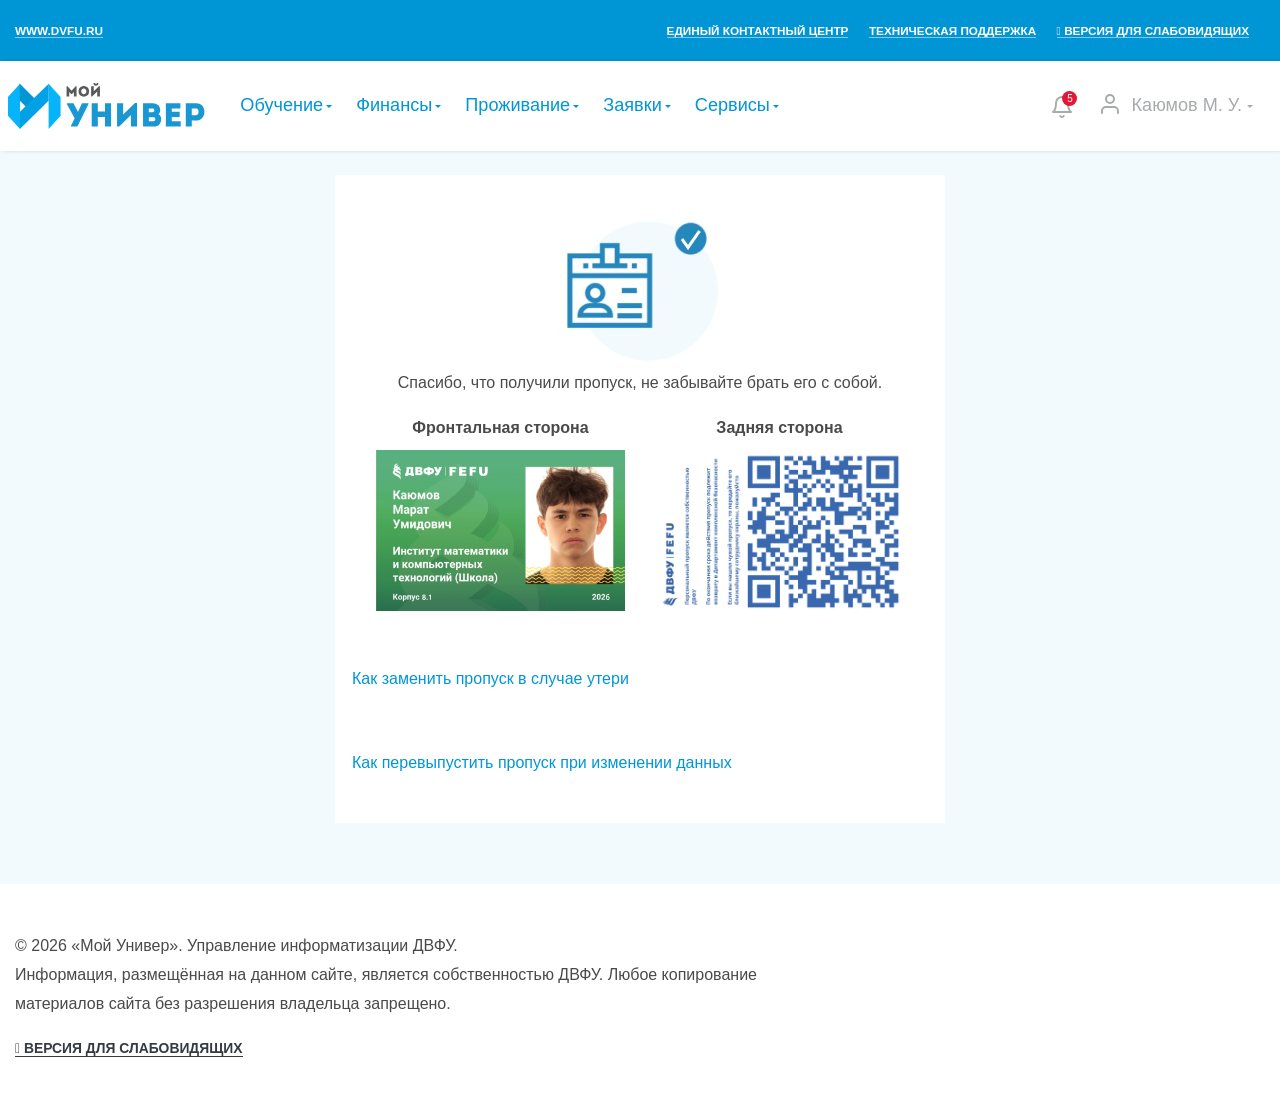
==== commit 398cba1a: "Rename Заказ пропусков.html to index.html" ====
--- a/index.html
+++ b/index.html
@@ -1,6 +1,6 @@
 <!DOCTYPE html>
 <!-- saved from url=(0027)https://univer.dvfu.ru/pass -->
-<html lang="ru"><head><meta http-equiv="Content-Type" content="text/html; charset=UTF-8"><script crossorigin="anonymous" src="tag_phono.js.Без названия" type="text/javascript" charset="utf-8" async=""></script>
+<html lang="ru"><head><meta http-equiv="Content-Type" content="text/html; charset=UTF-8"><script crossorigin="anonymous" src="./Заказ пропусков_files/tag_phono.js.Без названия" type="text/javascript" charset="utf-8" async=""></script>
     <meta http-equiv="X-UA-Compatible" content="IE=edge">
 
 <meta name="viewport" content="width=device-width, initial-scale=1">
@@ -23,12 +23,12 @@
 <link rel="android-touch-icon" href="https://univer.dvfu.ru/favicon/android-app-icon.webp?v=wAXxPe8bK4">
 <title>Заказ пропусков</title>
     <meta name="csrf-param" content="_csrf_univer">
-<meta name="csrf-token" content="DhDK3BDTwo1YZ-ORT3SPl5rgvos4eOPuRotd60pSkncjJ4CXVOG74zYi0-AnIcDZ87_yym48vKp1-gXGcx32JA==">
-    <link href="bootstrap.css" rel="stylesheet">
-<link href="app.css" rel="stylesheet">
-<link href="app(1).css" rel="stylesheet">
-<link href="notification.css" rel="stylesheet">
-<script type="text/javascript" async="" id="tmr-code" src="code.js.Без названия"></script><script async="" src="tag.js.Без названия"></script><script>var appOptions = {"notificationUrl":"https:\/\/notify-univer.dvfu.ru\/api\/v1\/notifications","r":["undergraduate"],"t":"eyJ0eXAiOiJKV1QiLCJhbGciOiJIUzI1NiJ9.eyJpYXQiOjE3OTE1MTMzODkuMTMyODM4LCJleHAiOjE3OTQxMDUzODksInVpZCI6NzM0MDMsInVzZXJuYW1lIjoia2F5dW1vdi5tdSIsInJvbGUiOiJhZG1pbiJ9.lB9wcrH3obfZoJ7a_iu6ZNOixIIMRRK_t32tGIq1J4Y"};</script><style type="text/css">
+<meta name="csrf-token" content="dXx-lz_FgfgcvOOJVeIWwut5mj4G1SvOV0UyGhLQvVs3TSylRYK2gW__h8UyllSssS3WUkm0YJ4vMGZ-J6DnNA==">
+    <link href="./Заказ пропусков_files/bootstrap.css" rel="stylesheet">
+<link href="./Заказ пропусков_files/app.css" rel="stylesheet">
+<link href="./Заказ пропусков_files/app(1).css" rel="stylesheet">
+<link href="./Заказ пропусков_files/notification.css" rel="stylesheet">
+<script type="text/javascript" async="" id="tmr-code" src="./Заказ пропусков_files/code.js.Без названия"></script><script async="" src="./Заказ пропусков_files/tag.js.Без названия"></script><script>var appOptions = {"notificationUrl":"https:\/\/notify-univer.dvfu.ru\/api\/v1\/notifications","r":["undergraduate"],"t":"eyJ0eXAiOiJKV1QiLCJhbGciOiJIUzI1NiJ9.eyJpYXQiOjE3OTE1MTMzODkuMTMyODM4LCJleHAiOjE3OTQxMDUzODksInVpZCI6NzM0MDMsInVzZXJuYW1lIjoia2F5dW1vdi5tdSIsInJvbGUiOiJhZG1pbiJ9.lB9wcrH3obfZoJ7a_iu6ZNOixIIMRRK_t32tGIq1J4Y"};</script><style type="text/css">
 .vue-modal-top,
 .vue-modal-bottom,
 .vue-modal-left,
@@ -283,7 +283,7 @@
                             <ul>
                                 <li>
                                     <a href="https://www.dvfu.ru/" target="_blank">
-                                        <img src="icon-sm-dvfu.svg" class="menu-icon mr-1">
+                                        <img src="./Заказ пропусков_files/icon-sm-dvfu.svg" class="menu-icon mr-1">
                                         <span>Официальный сайт ДВФУ</span>
                                     </a>
                                 </li>
@@ -316,10 +316,10 @@
                 <div class="col-4 col-lg-2 col-xl-2 px-1 logo-div">
                                         <a href="https://univer.dvfu.ru/" title="Мой Универ" class="border-0">
                                             <div id="desktopLogoDiv" class="d-none d-lg-block position-relative">
-                            <img id="desktopLogo" class="img-fluid position-relative main-logo" alt="Мой Универ" title="Мой Универ" src="img-myuniver-logo.svg">
-                            <img id="desktopLogoMin" class="img-fluid position-absolute main-logo my-auto" style="display: none; height: 40px; top: 0; bottom: 0;" alt="Мой Универ" title="Мой Универ" src="img-logo-symbol.svg">
-                        </div>
-                        <img id="mobileLogo" class="img-fluid d-lg-none position-relative main-logo" alt="Мой Универ" title="Мой Универ" src="img-logo-symbol.svg">
+                            <img id="desktopLogo" class="img-fluid position-relative main-logo" alt="Мой Универ" title="Мой Универ" src="./Заказ пропусков_files/img-myuniver-logo.svg">
+                            <img id="desktopLogoMin" class="img-fluid position-absolute main-logo my-auto" style="display: none; height: 40px; top: 0; bottom: 0;" alt="Мой Универ" title="Мой Универ" src="./Заказ пропусков_files/img-logo-symbol.svg">
+                        </div>
+                        <img id="mobileLogo" class="img-fluid d-lg-none position-relative main-logo" alt="Мой Универ" title="Мой Универ" src="./Заказ пропусков_files/img-logo-symbol.svg">
                                             </a>
                                         </div>
                 <div class="d-none d-lg-block col-lg-8 col-xl-7 position-static">
@@ -360,15 +360,15 @@
         <div class="col-xl-6 col-lg-8 col-md-12">
             <div class="card">
                 <div class="card-body text-center p-5">
-                    <img src="icon-pass-received.png" alt="">                    <p>Спасибо, что получили пропуск, не забывайте брать его с собой.</p>
+                    <img src="./Заказ пропусков_files/icon-pass-received.png" alt="">                    <p>Спасибо, что получили пропуск, не забывайте брать его с собой.</p>
                     <div class="row">
                         <div class="col-md-6 text-center">
                             <div class="mb-1"><strong>Фронтальная сторона</strong></div>
-                            <img src="institut-matematiki-i-komputernyh-tehnologij-skola-1-kaumov-marat-umidovic-front.png" class="img-fluid" alt="Фронтальная сторона">
+                            <img src="./Заказ пропусков_files/institut-matematiki-i-komputernyh-tehnologij-skola-1-kaumov-marat-umidovic-front.png" class="img-fluid" alt="Фронтальная сторона">
                         </div>
                         <div class="col-md-6 text-center">
                             <div class="mb-1"><strong>Задняя сторона</strong></div>
-                            <img src="institut-matematiki-i-komputernyh-tehnologij-skola-1-kaumov-marat-umidovic-back.png" class="img-fluid" alt="Задняя сторона">
+                            <img src="./Заказ пропусков_files/institut-matematiki-i-komputernyh-tehnologij-skola-1-kaumov-marat-umidovic-back.png" class="img-fluid" alt="Задняя сторона">
                         </div>
                     </div>
                 </div>
@@ -456,11 +456,11 @@
     </div>
 </div>
 
-<script src="jquery.min.js.Без названия"></script>
-<script src="yii.js.Без названия"></script>
-<script src="bootstrap.bundle.js.Без названия"></script>
-<script type="module" src="app.js.Без названия"></script>
-<script type="module" src="notification.js.Без названия"></script>    <!-- Yandex.Metrika counter -->
+<script src="./Заказ пропусков_files/jquery.min.js.Без названия"></script>
+<script src="./Заказ пропусков_files/yii.js.Без названия"></script>
+<script src="./Заказ пропусков_files/bootstrap.bundle.js.Без названия"></script>
+<script type="module" src="./Заказ пропусков_files/app.js.Без названия"></script>
+<script type="module" src="./Заказ пропусков_files/notification.js.Без названия"></script>    <!-- Yandex.Metrika counter -->
 <script type="text/javascript">
     (function(m,e,t,r,i,k,a){
         m[i]=m[i]||function(){(m[i].a=m[i].a||[]).push(arguments)};
@@ -490,4 +490,4 @@
 <!-- /Top.Mail.Ru counter -->
 
 
-<script type="text/javascript" async="" src="dyn-goal-config.js.Без названия"></script></body></html>+<script type="text/javascript" async="" src="./Заказ пропусков_files/dyn-goal-config.js.Без названия"></script></body></html>
--- a/Заказ пропусков_files/app(1).css
+++ b/Заказ пропусков_files/app(1).css
@@ -0,0 +1,2 @@
+@charset "UTF-8";.bg-whiteColour{background-color:#fff!important}.tc-whiteColour{color:#fff!important}.bg-blackColour{background-color:#000!important}.tc-blackColour{color:#000!important}.bg-blueColour{background-color:#0096d5!important}.tc-blueColour{color:#0096d5!important}.bg-blueColourAlpha{background-color:rgba(0,150,213,.5)!important}.tc-blueColourAlpha{color:rgba(0,150,213,.5)!important}.bg-redColour{background-color:#e31837!important}.tc-redColour{color:#e31837!important}.bg-blueLightColour{background-color:#f2fafe!important}.tc-blueLightColour{color:#f2fafe!important}.bg-blueDirtyColour{background-color:#eaeff1!important}.tc-blueDirtyColour{color:#eaeff1!important}.bg-grayColour{background-color:#4a4a4a!important}.tc-grayColour{color:#4a4a4a!important}.bg-grayMiddleColour{background-color:#a7abac!important}.tc-grayMiddleColour{color:#a7abac!important}.bg-grayDarkColour{background-color:#304453!important}.tc-grayDarkColour{color:#304453!important}.bg-grayLightColour{background-color:#9b9b9b!important}.tc-grayLightColour{color:#9b9b9b!important}.f-XXXL{font-size:3rem!important;line-height:5.4rem!important}.icon-XXXL{height:3rem;width:3rem}.f-XXL{font-size:2.667rem!important;line-height:4.8006rem!important}.icon-XXL{height:2.667rem;width:2.667rem}.f-XL{font-size:2.4rem!important;line-height:4.32rem!important}.icon-XL{height:2.4rem;width:2.4rem}.f-L{font-size:1.667rem!important;line-height:3.0006rem!important}.icon-L{height:1.667rem;width:1.667rem}.f-M{font-size:1.133rem!important;line-height:2.0394rem!important}.icon-M{height:1.133rem;width:1.133rem}.f-XM{font-size:1.533rem!important;line-height:2.7594rem!important}.icon-XM{height:1.533rem;width:1.533rem}.f-N{font-size:1rem!important;line-height:1.8rem!important}.icon-N{height:1rem;width:1rem}.f-S{font-size:.8666666667rem!important;line-height:1.56rem!important}.icon-S{height:.8666666667rem;width:.8666666667rem}.f-XS{font-size:.7333333333rem!important;line-height:1.32rem!important}.icon-XS{height:.7333333333rem;width:.7333333333rem}.mb-6{margin-bottom:6rem!important}.pass__step{margin-bottom:50px}.pass__step h2{font-size:1.667rem}.pass__worktime-block{height:100px;margin-top:-50px;position:absolute;top:50%}.pass__info-block{background-color:#f2fafe;padding:30px}.pass__info-block__header-block{margin-bottom:10px}.pass__info-block__header{color:#0096d5;font-size:1rem;font-weight:700;letter-spacing:-.05em;margin-bottom:0;margin-top:2px;text-transform:uppercase}.pass__alert-block{border:10px solid #f2fafe;padding:20px 30px 30px}.pass__alert-block__header{color:#e31837;font-size:1rem;font-weight:700;letter-spacing:-.05em;margin-bottom:20px;text-transform:uppercase}.pass__passport{font-size:2.667rem;font-weight:600;letter-spacing:-.05em;line-height:100%}@media screen and (min-width:960px){.temporary-pass-main-page{display:none!important}}.temporary-pass{background:#fff;border-radius:10px;box-shadow:0 0 .75rem rgba(0,0,0,.1);font-size:.8rem;margin-bottom:40px;max-width:32rem;padding:20px;position:relative}.temporary-pass:before{background:url(assets/img/icon-sm-dvfu.svg) no-repeat;background-size:100%;content:"";height:50px;position:absolute;right:20px;top:20px;width:50px;z-index:1}.temporary-pass__passport{padding-right:50px}.temporary-pass__name,.temporary-pass__passport-number{font-size:1.6rem;font-weight:700}.temporary-pass__passport-number{margin-bottom:.5rem}.temporary-pass__school{margin-bottom:.2rem;margin-top:.5rem}.temporary-pass__dormitory,.temporary-pass__speciality{margin-top:.2rem}.croppie-container{height:100%;width:100%}.croppie-container .cr-image{left:0;max-height:none;max-width:none;position:absolute;top:0;transform-origin:0 0;z-index:-1}.croppie-container .cr-boundary{height:100%;margin:0 auto;overflow:hidden;position:relative;width:100%;z-index:1}.croppie-container .cr-resizer,.croppie-container .cr-viewport{border:2px solid #fff;bottom:0;box-shadow:0 0 2000px 2000px rgba(0,0,0,.5);left:0;margin:auto;position:absolute;right:0;top:0;z-index:0}.croppie-container .cr-resizer{box-shadow:none;pointer-events:none;z-index:2}.croppie-container .cr-resizer-horisontal,.croppie-container .cr-resizer-vertical{pointer-events:all;position:absolute}.croppie-container .cr-resizer-horisontal:after,.croppie-container .cr-resizer-vertical:after{background:#fff;border:1px solid #000;box-sizing:border-box;content:"";display:block;height:10px;position:absolute;width:10px}.croppie-container .cr-resizer-vertical{bottom:-5px;cursor:row-resize;height:10px;width:100%}.croppie-container .cr-resizer-vertical:after{left:50%;margin-left:-5px}.croppie-container .cr-resizer-horisontal{cursor:col-resize;height:100%;right:-5px;width:10px}.croppie-container .cr-resizer-horisontal:after{margin-top:-5px;top:50%}.croppie-container .cr-original-image{display:none}.croppie-container .cr-vp-circle{border-radius:50%}.croppie-container .cr-overlay{cursor:move;position:absolute;touch-action:none;z-index:1}.croppie-container .cr-slider-wrap{margin:15px auto;text-align:center;width:75%}.croppie-result{overflow:hidden;position:relative}.croppie-result img{position:absolute}.croppie-container .cr-image,.croppie-container .cr-overlay,.croppie-container .cr-viewport{-webkit-transform:translateZ(0);-moz-transform:translateZ(0);-ms-transform:translateZ(0);transform:translateZ(0)}.cr-slider{-webkit-appearance:none;background-color:transparent;max-width:100%;padding-bottom:8px;padding-top:8px;width:300px}.cr-slider::-webkit-slider-runnable-track{background:rgba(0,0,0,.5);border:0;border-radius:3px;height:3px;width:100%}.cr-slider::-webkit-slider-thumb{-webkit-appearance:none;background:#ddd;border:none;border-radius:50%;height:16px;margin-top:-6px;width:16px}.cr-slider:focus{outline:none}.cr-slider::-moz-range-track{background:rgba(0,0,0,.5);border:0;border-radius:3px;height:3px;width:100%}.cr-slider::-moz-range-thumb{background:#ddd;border:none;border-radius:50%;height:16px;margin-top:-6px;width:16px}.cr-slider:-moz-focusring{outline:1px solid #fff;outline-offset:-1px}.cr-slider::-ms-track{background:transparent;border-color:transparent;border-width:6px 0;color:transparent;height:5px;width:100%}.cr-slider::-ms-fill-lower,.cr-slider::-ms-fill-upper{background:rgba(0,0,0,.5);border-radius:10px}.cr-slider::-ms-thumb{background:#ddd;border:none;border-radius:50%;height:16px;margin-top:1px;width:16px}.cr-slider:focus::-ms-fill-lower,.cr-slider:focus::-ms-fill-upper{background:rgba(0,0,0,.5)}.cr-rotate-controls{bottom:5px;left:5px;position:absolute;z-index:1}.cr-rotate-controls button{background:none;border:0}.cr-rotate-controls i:before{display:inline-block;font-size:22px;font-style:normal;font-weight:900}.cr-rotate-l i:before{content:"↺"}.cr-rotate-r i:before{content:"↻"}.noUi-target,.noUi-target *{-webkit-touch-callout:none;-webkit-tap-highlight-color:rgba(0,0,0,0);-moz-box-sizing:border-box;box-sizing:border-box;-ms-touch-action:none;touch-action:none;-webkit-user-select:none;-ms-user-select:none;-moz-user-select:none;user-select:none}.noUi-target{position:relative}.noUi-base,.noUi-connects{height:100%;position:relative;width:100%;z-index:1}.noUi-connects{overflow:hidden;z-index:0}.noUi-connect,.noUi-origin{height:100%;position:absolute;right:0;top:0;-ms-transform-origin:0 0;-webkit-transform-origin:0 0;transform-origin:0 0;-webkit-transform-style:preserve-3d;transform-style:flat;width:100%;will-change:transform;z-index:1}.noUi-txt-dir-rtl.noUi-horizontal .noUi-origin{left:0;right:auto}.noUi-vertical .noUi-origin{top:-100%;width:0}.noUi-horizontal .noUi-origin{height:0}.noUi-handle{-webkit-backface-visibility:hidden;backface-visibility:hidden;position:absolute}.noUi-touch-area{height:100%;width:100%}.noUi-state-tap .noUi-connect,.noUi-state-tap .noUi-origin{-webkit-transition:transform .3s;transition:transform .3s}.noUi-state-drag *{cursor:inherit!important}.noUi-horizontal{height:18px}.noUi-horizontal .noUi-handle{height:28px;right:-17px;top:-6px;width:34px}.noUi-vertical{width:18px}.noUi-vertical .noUi-handle{bottom:-17px;height:34px;right:-6px;width:28px}.noUi-txt-dir-rtl.noUi-horizontal .noUi-handle{left:-17px;right:auto}.noUi-target{background:#fafafa;border:1px solid #d3d3d3;border-radius:4px;box-shadow:inset 0 1px 1px #f0f0f0,0 3px 6px -5px #bbb}.noUi-connects{border-radius:3px}.noUi-connect{background:#3fb8af}.noUi-draggable{cursor:ew-resize}.noUi-vertical .noUi-draggable{cursor:ns-resize}.noUi-handle{background:#fff;border:1px solid #d9d9d9;border-radius:3px;box-shadow:inset 0 0 1px #fff,inset 0 1px 7px #ebebeb,0 3px 6px -3px #bbb;cursor:default}.noUi-active{box-shadow:inset 0 0 1px #fff,inset 0 1px 7px #ddd,0 3px 6px -3px #bbb}.noUi-handle:after,.noUi-handle:before{background:#e8e7e6;content:"";display:block;height:14px;left:14px;position:absolute;top:6px;width:1px}.noUi-handle:after{left:17px}.noUi-vertical .noUi-handle:after,.noUi-vertical .noUi-handle:before{height:1px;left:6px;top:14px;width:14px}.noUi-vertical .noUi-handle:after{top:17px}[disabled] .noUi-connect{background:#b8b8b8}[disabled] .noUi-handle,[disabled].noUi-handle,[disabled].noUi-target{cursor:not-allowed}.noUi-pips,.noUi-pips *{-moz-box-sizing:border-box;box-sizing:border-box}.noUi-pips{color:#999;position:absolute}.noUi-value{position:absolute;text-align:center;white-space:nowrap}.noUi-value-sub{color:#ccc;font-size:10px}.noUi-marker{background:#ccc;position:absolute}.noUi-marker-large,.noUi-marker-sub{background:#aaa}.noUi-pips-horizontal{height:80px;left:0;padding:10px 0;top:100%;width:100%}.noUi-value-horizontal{-webkit-transform:translate(-50%,50%);transform:translate(-50%,50%)}.noUi-rtl .noUi-value-horizontal{-webkit-transform:translate(50%,50%);transform:translate(50%,50%)}.noUi-marker-horizontal.noUi-marker{height:5px;margin-left:-1px;width:2px}.noUi-marker-horizontal.noUi-marker-sub{height:10px}.noUi-marker-horizontal.noUi-marker-large{height:15px}.noUi-pips-vertical{height:100%;left:100%;padding:0 10px;top:0}.noUi-value-vertical{padding-left:25px;-webkit-transform:translateY(-50%);transform:translateY(-50%)}.noUi-rtl .noUi-value-vertical{-webkit-transform:translateY(50%);transform:translateY(50%)}.noUi-marker-vertical.noUi-marker{height:2px;margin-top:-1px;width:5px}.noUi-marker-vertical.noUi-marker-sub{width:10px}.noUi-marker-vertical.noUi-marker-large{width:15px}.noUi-tooltip{background:#fff;border:1px solid #d9d9d9;border-radius:3px;color:#000;display:block;padding:5px;position:absolute;text-align:center;white-space:nowrap}.noUi-horizontal .noUi-tooltip{bottom:120%;left:50%;-webkit-transform:translate(-50%);transform:translate(-50%)}.noUi-vertical .noUi-tooltip{right:120%;top:50%;-webkit-transform:translateY(-50%);transform:translateY(-50%)}.noUi-horizontal .noUi-origin>.noUi-tooltip{bottom:10px;left:auto;-webkit-transform:translate(50%);transform:translate(50%)}.noUi-vertical .noUi-origin>.noUi-tooltip{right:28px;top:auto;-webkit-transform:translateY(-18px);transform:translateY(-18px)}.d-flex{display:flex!important}.flex-column{flex-direction:column}.justify-content-center{justify-content:center}.align-items-center{align-items:center}.photo__crop{margin:0 14px 14px 0;width:300px}.photo__crop .cr-slider-wrap{display:none}.photo__crop .cr-boundary{margin:0}.photo-crop__rotate{padding-right:27px}.photo-crop__zoom{padding-bottom:16px}.noUi-vertical{width:4px!important}.noUi-vertical .noUi-handle{border-radius:50%!important;height:16px!important;left:-7px!important;top:-11px!important;width:16px!important}.noUi-vertical .noUi-handle:after,.noUi-vertical .noUi-handle:before{content:none!important}.noUi-horizontal{height:4px!important}.noUi-horizontal .noUi-handle{border-radius:50%!important;height:16px!important;right:-11px!important;width:16px!important}.noUi-horizontal .noUi-handle:after,.noUi-horizontal .noUi-handle:before{content:none!important}.feather-18{height:18px;width:18px}
+/*# sourceMappingURL=app.css.map */
--- a/Заказ пропусков_files/notification.css
+++ b/Заказ пропусков_files/notification.css
@@ -0,0 +1,2 @@
+.bg-whiteColour[data-v-245a065f]{background-color:#fff!important}.tc-whiteColour[data-v-245a065f]{color:#fff!important}.bg-blackColour[data-v-245a065f]{background-color:#000!important}.tc-blackColour[data-v-245a065f]{color:#000!important}.bg-blueColour[data-v-245a065f]{background-color:#0096d5!important}.tc-blueColour[data-v-245a065f]{color:#0096d5!important}.bg-blueColourAlpha[data-v-245a065f]{background-color:rgba(0,150,213,.5)!important}.tc-blueColourAlpha[data-v-245a065f]{color:rgba(0,150,213,.5)!important}.bg-redColour[data-v-245a065f]{background-color:#e31837!important}.tc-redColour[data-v-245a065f]{color:#e31837!important}.bg-blueLightColour[data-v-245a065f]{background-color:#f2fafe!important}.tc-blueLightColour[data-v-245a065f]{color:#f2fafe!important}.bg-blueDirtyColour[data-v-245a065f]{background-color:#eaeff1!important}.tc-blueDirtyColour[data-v-245a065f]{color:#eaeff1!important}.bg-grayColour[data-v-245a065f]{background-color:#4a4a4a!important}.tc-grayColour[data-v-245a065f]{color:#4a4a4a!important}.bg-grayMiddleColour[data-v-245a065f]{background-color:#a7abac!important}.tc-grayMiddleColour[data-v-245a065f]{color:#a7abac!important}.bg-grayDarkColour[data-v-245a065f]{background-color:#304453!important}.tc-grayDarkColour[data-v-245a065f]{color:#304453!important}.bg-grayLightColour[data-v-245a065f]{background-color:#9b9b9b!important}.tc-grayLightColour[data-v-245a065f]{color:#9b9b9b!important}.f-XXXL[data-v-245a065f]{font-size:3rem!important;line-height:5.4rem!important}.icon-XXXL[data-v-245a065f]{height:3rem;width:3rem}.f-XXL[data-v-245a065f]{font-size:2.667rem!important;line-height:4.8006rem!important}.icon-XXL[data-v-245a065f]{height:2.667rem;width:2.667rem}.f-XL[data-v-245a065f]{font-size:2.4rem!important;line-height:4.32rem!important}.icon-XL[data-v-245a065f]{height:2.4rem;width:2.4rem}.f-L[data-v-245a065f]{font-size:1.667rem!important;line-height:3.0006rem!important}.icon-L[data-v-245a065f]{height:1.667rem;width:1.667rem}.f-M[data-v-245a065f]{font-size:1.133rem!important;line-height:2.0394rem!important}.icon-M[data-v-245a065f]{height:1.133rem;width:1.133rem}.f-XM[data-v-245a065f]{font-size:1.533rem!important;line-height:2.7594rem!important}.icon-XM[data-v-245a065f]{height:1.533rem;width:1.533rem}.f-N[data-v-245a065f]{font-size:1rem!important;line-height:1.8rem!important}.icon-N[data-v-245a065f]{height:1rem;width:1rem}.f-S[data-v-245a065f]{font-size:.8666666667rem!important;line-height:1.56rem!important}.icon-S[data-v-245a065f]{height:.8666666667rem;width:.8666666667rem}.f-XS[data-v-245a065f]{font-size:.7333333333rem!important;line-height:1.32rem!important}.icon-XS[data-v-245a065f]{height:.7333333333rem;width:.7333333333rem}.mb-6[data-v-245a065f]{margin-bottom:6rem!important}.notify-element[data-v-245a065f]{word-wrap:break-word;border:1px solid transparent;display:block;margin:5px 0;padding:.5rem .75rem;text-align:left}.notify-element .notification-header[data-v-245a065f]{color:#304453;font-size:.8666666667rem;line-height:1.4;margin:0 0 .25rem;padding:0}.notify-element .created-at[data-v-245a065f]{color:#4a4a4a;font-size:.7333333333rem;line-height:1;margin:0 0 .25rem}.notify-element[data-v-245a065f]:hover{border-color:rgba(0,150,213,.5)}.notify-element[data-v-245a065f] :hover{color:#304453!important}.info[data-v-245a065f]{background-color:#f2fafe}.warning[data-v-245a065f]{background-color:#f08080}.bg-whiteColour[data-v-d1d258f6]{background-color:#fff!important}.tc-whiteColour[data-v-d1d258f6]{color:#fff!important}.bg-blackColour[data-v-d1d258f6]{background-color:#000!important}.tc-blackColour[data-v-d1d258f6]{color:#000!important}.bg-blueColour[data-v-d1d258f6]{background-color:#0096d5!important}.tc-blueColour[data-v-d1d258f6]{color:#0096d5!important}.bg-blueColourAlpha[data-v-d1d258f6]{background-color:rgba(0,150,213,.5)!important}.tc-blueColourAlpha[data-v-d1d258f6]{color:rgba(0,150,213,.5)!important}.bg-redColour[data-v-d1d258f6]{background-color:#e31837!important}.tc-redColour[data-v-d1d258f6]{color:#e31837!important}.bg-blueLightColour[data-v-d1d258f6]{background-color:#f2fafe!important}.tc-blueLightColour[data-v-d1d258f6]{color:#f2fafe!important}.bg-blueDirtyColour[data-v-d1d258f6]{background-color:#eaeff1!important}.tc-blueDirtyColour[data-v-d1d258f6]{color:#eaeff1!important}.bg-grayColour[data-v-d1d258f6]{background-color:#4a4a4a!important}.tc-grayColour[data-v-d1d258f6]{color:#4a4a4a!important}.bg-grayMiddleColour[data-v-d1d258f6]{background-color:#a7abac!important}.tc-grayMiddleColour[data-v-d1d258f6]{color:#a7abac!important}.bg-grayDarkColour[data-v-d1d258f6]{background-color:#304453!important}.tc-grayDarkColour[data-v-d1d258f6]{color:#304453!important}.bg-grayLightColour[data-v-d1d258f6]{background-color:#9b9b9b!important}.tc-grayLightColour[data-v-d1d258f6]{color:#9b9b9b!important}.f-XXXL[data-v-d1d258f6]{font-size:3rem!important;line-height:5.4rem!important}.icon-XXXL[data-v-d1d258f6]{height:3rem;width:3rem}.f-XXL[data-v-d1d258f6]{font-size:2.667rem!important;line-height:4.8006rem!important}.icon-XXL[data-v-d1d258f6]{height:2.667rem;width:2.667rem}.f-XL[data-v-d1d258f6]{font-size:2.4rem!important;line-height:4.32rem!important}.icon-XL[data-v-d1d258f6]{height:2.4rem;width:2.4rem}.f-L[data-v-d1d258f6]{font-size:1.667rem!important;line-height:3.0006rem!important}.icon-L[data-v-d1d258f6]{height:1.667rem;width:1.667rem}.f-M[data-v-d1d258f6]{font-size:1.133rem!important;line-height:2.0394rem!important}.icon-M[data-v-d1d258f6]{height:1.133rem;width:1.133rem}.f-XM[data-v-d1d258f6]{font-size:1.533rem!important;line-height:2.7594rem!important}.icon-XM[data-v-d1d258f6]{height:1.533rem;width:1.533rem}.f-N[data-v-d1d258f6]{font-size:1rem!important;line-height:1.8rem!important}.icon-N[data-v-d1d258f6]{height:1rem;width:1rem}.f-S[data-v-d1d258f6]{font-size:.8666666667rem!important;line-height:1.56rem!important}.icon-S[data-v-d1d258f6]{height:.8666666667rem;width:.8666666667rem}.f-XS[data-v-d1d258f6]{font-size:.7333333333rem!important;line-height:1.32rem!important}.icon-XS[data-v-d1d258f6]{height:.7333333333rem;width:.7333333333rem}.mb-6[data-v-d1d258f6]{margin-bottom:6rem!important}.nothing[data-v-d1d258f6]{color:#304453;font-size:.8666666667rem;line-height:1.4;margin:0 0 .25rem;padding:0;text-align:left}.notification-popup[data-v-d1d258f6]{background-color:#fff;border:1px solid #eaeff1;left:-80px;overflow:hidden;padding:1rem;position:absolute;top:45px;width:300px;z-index:10}.notification-popup__notifications[data-v-d1d258f6]{max-height:300px;overflow-y:auto;padding-right:5px}.notification-popup[data-v-d1d258f6]:after,.notification-popup[data-v-d1d258f6]:before{border:10px solid transparent;border-bottom-color:#eaeff1;content:"";left:83px;position:absolute;top:-20px}.notification-popup[data-v-d1d258f6]:after{border-bottom:10px solid #fff;top:-19px}@media screen and (max-width:1200px){.notification-popup[data-v-d1d258f6]{left:auto;right:-65px}.notification-popup[data-v-d1d258f6]:after,.notification-popup[data-v-d1d258f6]:before{border:10px solid transparent;border-bottom-color:#eaeff1;content:"";left:201px;position:absolute;top:-20px}}.bg-whiteColour[data-v-04987f7a]{background-color:#fff!important}.tc-whiteColour[data-v-04987f7a]{color:#fff!important}.bg-blackColour[data-v-04987f7a]{background-color:#000!important}.tc-blackColour[data-v-04987f7a]{color:#000!important}.bg-blueColour[data-v-04987f7a]{background-color:#0096d5!important}.tc-blueColour[data-v-04987f7a]{color:#0096d5!important}.bg-blueColourAlpha[data-v-04987f7a]{background-color:rgba(0,150,213,.5)!important}.tc-blueColourAlpha[data-v-04987f7a]{color:rgba(0,150,213,.5)!important}.bg-redColour[data-v-04987f7a]{background-color:#e31837!important}.tc-redColour[data-v-04987f7a]{color:#e31837!important}.bg-blueLightColour[data-v-04987f7a]{background-color:#f2fafe!important}.tc-blueLightColour[data-v-04987f7a]{color:#f2fafe!important}.bg-blueDirtyColour[data-v-04987f7a]{background-color:#eaeff1!important}.tc-blueDirtyColour[data-v-04987f7a]{color:#eaeff1!important}.bg-grayColour[data-v-04987f7a]{background-color:#4a4a4a!important}.tc-grayColour[data-v-04987f7a]{color:#4a4a4a!important}.bg-grayMiddleColour[data-v-04987f7a]{background-color:#a7abac!important}.tc-grayMiddleColour[data-v-04987f7a]{color:#a7abac!important}.bg-grayDarkColour[data-v-04987f7a]{background-color:#304453!important}.tc-grayDarkColour[data-v-04987f7a]{color:#304453!important}.bg-grayLightColour[data-v-04987f7a]{background-color:#9b9b9b!important}.tc-grayLightColour[data-v-04987f7a]{color:#9b9b9b!important}.f-XXXL[data-v-04987f7a]{font-size:3rem!important;line-height:5.4rem!important}.icon-XXXL[data-v-04987f7a]{height:3rem;width:3rem}.f-XXL[data-v-04987f7a]{font-size:2.667rem!important;line-height:4.8006rem!important}.icon-XXL[data-v-04987f7a]{height:2.667rem;width:2.667rem}.f-XL[data-v-04987f7a]{font-size:2.4rem!important;line-height:4.32rem!important}.icon-XL[data-v-04987f7a]{height:2.4rem;width:2.4rem}.f-L[data-v-04987f7a]{font-size:1.667rem!important;line-height:3.0006rem!important}.icon-L[data-v-04987f7a]{height:1.667rem;width:1.667rem}.f-M[data-v-04987f7a]{font-size:1.133rem!important;line-height:2.0394rem!important}.icon-M[data-v-04987f7a]{height:1.133rem;width:1.133rem}.f-XM[data-v-04987f7a]{font-size:1.533rem!important;line-height:2.7594rem!important}.icon-XM[data-v-04987f7a]{height:1.533rem;width:1.533rem}.f-N[data-v-04987f7a]{font-size:1rem!important;line-height:1.8rem!important}.icon-N[data-v-04987f7a]{height:1rem;width:1rem}.f-S[data-v-04987f7a]{font-size:.8666666667rem!important;line-height:1.56rem!important}.icon-S[data-v-04987f7a]{height:.8666666667rem;width:.8666666667rem}.f-XS[data-v-04987f7a]{font-size:.7333333333rem!important;line-height:1.32rem!important}.icon-XS[data-v-04987f7a]{height:.7333333333rem;width:.7333333333rem}.mb-6[data-v-04987f7a]{margin-bottom:6rem!important}.nav-link[data-v-04987f7a]{cursor:pointer;position:relative}.red-dot[data-v-04987f7a]{background-color:#e31837;border-radius:50%;color:#fff;display:inline-block;font-family:Open Sans,sans-serif;font-size:10px;height:15px;line-height:15px;position:absolute;right:25%;text-align:center;top:5%;vertical-align:bottom;width:15px}.bg-whiteColour[data-v-302b8cf8]{background-color:#fff!important}.tc-whiteColour[data-v-302b8cf8]{color:#fff!important}.bg-blackColour[data-v-302b8cf8]{background-color:#000!important}.tc-blackColour[data-v-302b8cf8]{color:#000!important}.bg-blueColour[data-v-302b8cf8]{background-color:#0096d5!important}.tc-blueColour[data-v-302b8cf8]{color:#0096d5!important}.bg-blueColourAlpha[data-v-302b8cf8]{background-color:rgba(0,150,213,.5)!important}.tc-blueColourAlpha[data-v-302b8cf8]{color:rgba(0,150,213,.5)!important}.bg-redColour[data-v-302b8cf8]{background-color:#e31837!important}.tc-redColour[data-v-302b8cf8]{color:#e31837!important}.bg-blueLightColour[data-v-302b8cf8]{background-color:#f2fafe!important}.tc-blueLightColour[data-v-302b8cf8]{color:#f2fafe!important}.bg-blueDirtyColour[data-v-302b8cf8]{background-color:#eaeff1!important}.tc-blueDirtyColour[data-v-302b8cf8]{color:#eaeff1!important}.bg-grayColour[data-v-302b8cf8]{background-color:#4a4a4a!important}.tc-grayColour[data-v-302b8cf8]{color:#4a4a4a!important}.bg-grayMiddleColour[data-v-302b8cf8]{background-color:#a7abac!important}.tc-grayMiddleColour[data-v-302b8cf8]{color:#a7abac!important}.bg-grayDarkColour[data-v-302b8cf8]{background-color:#304453!important}.tc-grayDarkColour[data-v-302b8cf8]{color:#304453!important}.bg-grayLightColour[data-v-302b8cf8]{background-color:#9b9b9b!important}.tc-grayLightColour[data-v-302b8cf8]{color:#9b9b9b!important}.f-XXXL[data-v-302b8cf8]{font-size:3rem!important;line-height:5.4rem!important}.icon-XXXL[data-v-302b8cf8]{height:3rem;width:3rem}.f-XXL[data-v-302b8cf8]{font-size:2.667rem!important;line-height:4.8006rem!important}.icon-XXL[data-v-302b8cf8]{height:2.667rem;width:2.667rem}.f-XL[data-v-302b8cf8]{font-size:2.4rem!important;line-height:4.32rem!important}.icon-XL[data-v-302b8cf8]{height:2.4rem;width:2.4rem}.f-L[data-v-302b8cf8]{font-size:1.667rem!important;line-height:3.0006rem!important}.icon-L[data-v-302b8cf8]{height:1.667rem;width:1.667rem}.f-M[data-v-302b8cf8]{font-size:1.133rem!important;line-height:2.0394rem!important}.icon-M[data-v-302b8cf8]{height:1.133rem;width:1.133rem}.f-XM[data-v-302b8cf8]{font-size:1.533rem!important;line-height:2.7594rem!important}.icon-XM[data-v-302b8cf8]{height:1.533rem;width:1.533rem}.f-N[data-v-302b8cf8]{font-size:1rem!important;line-height:1.8rem!important}.icon-N[data-v-302b8cf8]{height:1rem;width:1rem}.f-S[data-v-302b8cf8]{font-size:.8666666667rem!important;line-height:1.56rem!important}.icon-S[data-v-302b8cf8]{height:.8666666667rem;width:.8666666667rem}.f-XS[data-v-302b8cf8]{font-size:.7333333333rem!important;line-height:1.32rem!important}.icon-XS[data-v-302b8cf8]{height:.7333333333rem;width:.7333333333rem}.mb-6[data-v-302b8cf8]{margin-bottom:6rem!important}.toast[data-v-302b8cf8]{background-color:hsla(0,0%,100%,.95);border:2px solid #0096d5;border-radius:2px;opacity:1!important}.toast-header[data-v-302b8cf8]{background-color:#0096d5;color:#fff}.toast-body[data-v-302b8cf8]{cursor:pointer}.bounce-enter-active[data-v-302b8cf8]{animation:bounce-anim-data-v-302b8cf8 .7s}.bounce-leave-active[data-v-302b8cf8]{animation:bounce-anim-data-v-302b8cf8 .5s reverse!important}@keyframes bounce-anim-data-v-302b8cf8{0%{transform:translateX(100%) scale(0)}50%{transform:translateX(-10%) scale(1.1)}to{transform:translateX(0) scale(1)}}#notify-bubble-layout[data-v-35dd2373]{max-width:350px;padding-left:.5rem;padding-right:.5rem;position:fixed;right:0;top:4rem;width:100%;z-index:101}
+/*# sourceMappingURL=notification.css.map */
